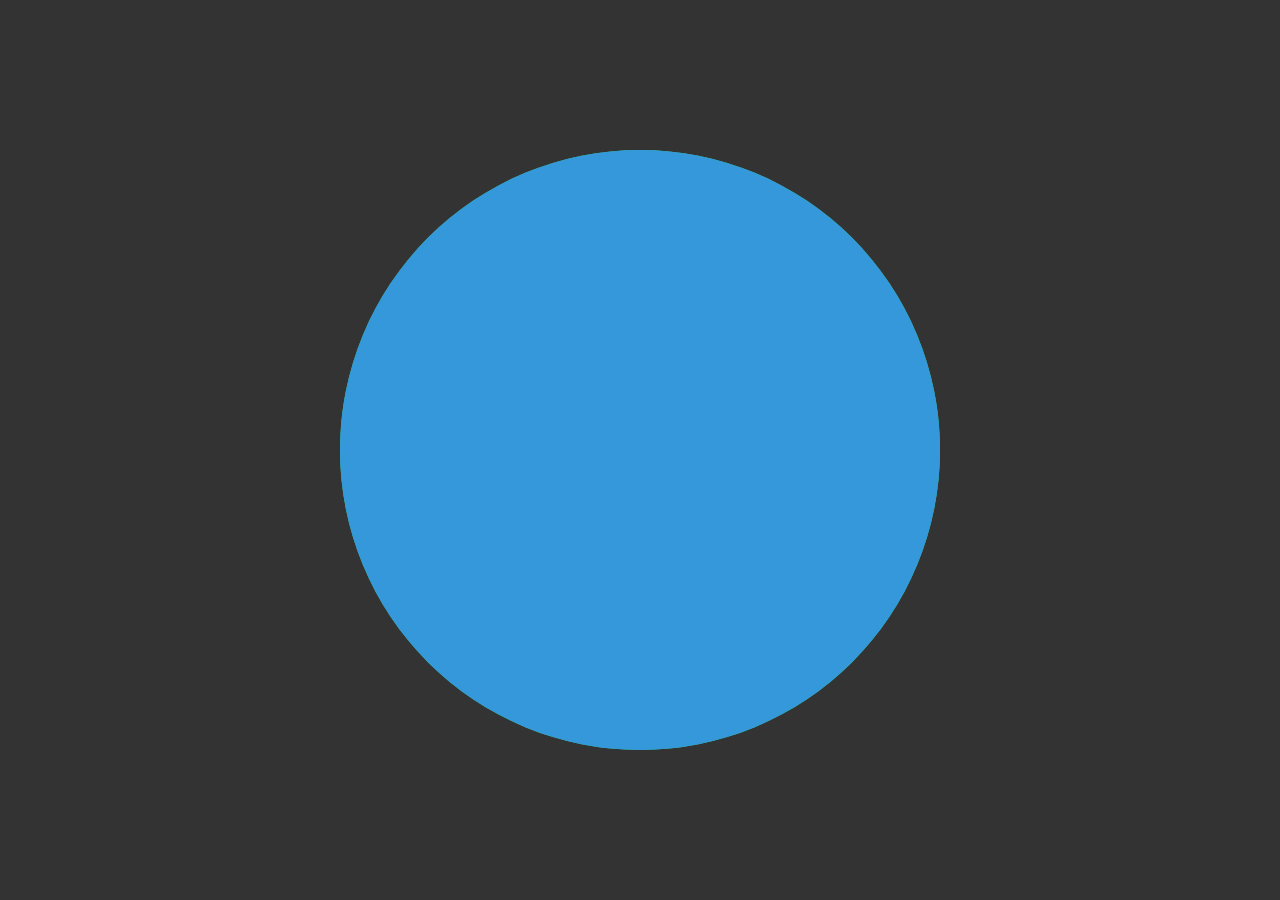
==== CoinFlippingGame/CoinFlip.html @ 5fb29f5e "Created css, html and js function for coin flipping" ====
<!DOCTYPE html>
<html>
<head>
<meta charset="utf-8">
<meta http-equiv="X-UA-Compatible" content="IE=edge">
<meta name="viewport" content="width=device-width, initial-scale=1">
<meta name="description" content="">
<meta name="author" content="">
<link rel="stylesheet" type="text/css" href="css/CoinFlip.css">

<title>New HMTL document by NewJect</title>

</head>
<body>

    <div id="coin-flip-cont">
        <div id="coin">
            <div class="front"></div>
            <div class="back"></div>
        </div>
    </div>
    
<script src="scripts/jquery/jquery-3.2.0.min.js"></script>
<script src="scripts/coinFlip.js"></script>

</body>
</html>
---- CoinFlippingGame/css/CoinFlip.css ----
html, body {
margin: 0;
width: 100%;
height: 100%;
background-color: #333;
}

#coin-flip-cont {
width: 600px;
height: 600px;
position: absolute;
top: calc(50% - 300px);
left: calc(50% - 300px);
}

#coin {
position: relative;
width: 600px;
transform-style: preserve-3d;
}

#coin .front, #coin .back {
position: absolute;
width: 600px;
height: 600px;
}

#coin .front {
transform: translateZ(1px);
border-radius: 50%;
background-color: #3498db;
}

#coin .back {
transform: translateZ(-1px) rotateY(180deg);
border-radius: 50%;
background-color: #2ecc71;
}

#coin.animation900 {
-webkit-animation: rotate900 3s linear forwards; 
animation: rotate900 3s linear forwards;
}

#coin.animation1080 {
-webkit-animation: rotate1080 3s linear forwards; 
animation: rotate1080 3s linear forwards;
}

#coin.animation1260 {
-webkit-animation: rotate1260 3s linear forwards; 
animation: rotate1260 3s linear forwards;
}

#coin.animation1440 {
-webkit-animation: rotate1440 3s linear forwards; 
animation: rotate1440 3s linear forwards;
}

#coin.animation1620 {
-webkit-animation: rotate1620 3s linear forwards; 
animation: rotate1620 3s linear forwards;
}

#coin.animation1800 {
-webkit-animation: rotate1800 3s linear forwards; 
animation: rotate1800 3s linear forwards;
}

#coin.animation1980 {
-webkit-animation: rotate1980 3s linear forwards; 
animation: rotate1980 3s linear forwards;
}

#coin.animation2160 {
-webkit-animation: rotate2160 3s linear forwards; 
animation: rotate2160 3s linear forwards;
}

@-webkit-keyframes rotate900 {
from { -webkit-transform: rotateY(0); -moz-transform: rotateY(0); transform: rotateY(0); }
to { -webkit-transform: rotateY(900deg); -moz-transform: rotateY(900deg); transform: rotateY(900deg); }
}

@keyframes rotate900 {
from { -webkit-transform: rotateY(0); -moz-transform: rotateY(0); transform: rotateY(0); }
to { -webkit-transform: rotateY(900deg); -moz-transform: rotateY(900deg); transform: rotateY(900deg); }
}

@-webkit-keyframes rotate1080 {
from { -webkit-transform: rotateY(0); -moz-transform: rotateY(0); transform: rotateY(0); }
to { -webkit-transform: rotateY(1080deg); -moz-transform: rotateY(1080deg); transform: rotateY(1080deg); }
}

@keyframes rotate1080 {
from { -webkit-transform: rotateY(0); -moz-transform: rotateY(0); transform: rotateY(0); }
to { -webkit-transform: rotateY(1080deg); -moz-transform: rotateY(1080deg); transform: rotateY(1080deg); }
}

@-webkit-keyframes rotate1260 {
from { -webkit-transform: rotateY(0); -moz-transform: rotateY(0); transform: rotateY(0); }
to { -webkit-transform: rotateY(1260deg); -moz-transform: rotateY(1260deg); transform: rotateY(1260deg); }
}

@keyframes rotate1260 {
from { -webkit-transform: rotateY(0); -moz-transform: rotateY(0); transform: rotateY(0); }
to { -webkit-transform: rotateY(1260deg); -moz-transform: rotateY(1260deg); transform: rotateY(1260deg); }
}

@-webkit-keyframes rotate1440 {
from { -webkit-transform: rotateY(0); -moz-transform: rotateY(0); transform: rotateY(0); }
to { -webkit-transform: rotateY(1440deg); -moz-transform: rotateY(1440deg); transform: rotateY(1440deg); }
}

@keyframes rotate1440 {
from { -webkit-transform: rotateY(0); -moz-transform: rotateY(0); transform: rotateY(0); }
to { -webkit-transform: rotateY(1440deg); -moz-transform: rotateY(1440deg); transform: rotateY(1440deg); }
}

@-webkit-keyframes rotate1620 {
from { -webkit-transform: rotateY(0); -moz-transform: rotateY(0); transform: rotateY(0); }
to { -webkit-transform: rotateY(1620deg); -moz-transform: rotateY(1620deg); transform: rotateY(1620deg); }
}

@keyframes rotate1620 {
from { -webkit-transform: rotateY(0); -moz-transform: rotateY(0); transform: rotateY(0); }
to { -webkit-transform: rotateY(1620deg); -moz-transform: rotateY(1620deg); transform: rotateY(1620deg); }
}

@-webkit-keyframes rotate1800 {
from { -webkit-transform: rotateY(0); -moz-transform: rotateY(0); transform: rotateY(0); }
to { -webkit-transform: rotateY(1800deg); -moz-transform: rotateY(1800deg); transform: rotateY(1800deg); }
}

@keyframes rotate1800 {
from { -webkit-transform: rotateY(0); -moz-transform: rotateY(0); transform: rotateY(0); }
to { -webkit-transform: rotateY(1800deg); -moz-transform: rotateY(1800deg); transform: rotateY(1800deg); }
}

@-webkit-keyframes rotate1980 {
from { -webkit-transform: rotateY(0); -moz-transform: rotateY(0); transform: rotateY(0); }
to { -webkit-transform: rotateY(1980deg); -moz-transform: rotateY(1980deg); transform: rotateY(1980deg); }
}

@keyframes rotate1980 {
from { -webkit-transform: rotateY(0); -moz-transform: rotateY(0); transform: rotateY(0); }
to { -webkit-transform: rotateY(1980deg); -moz-transform: rotateY(1980deg); transform: rotateY(1980deg); }
}

@-webkit-keyframes rotate2160 {
from { -webkit-transform: rotateY(0); -moz-transform: rotateY(0); transform: rotateY(0); }
to { -webkit-transform: rotateY(2160deg); -moz-transform: rotateY(2160deg); transform: rotateY(2160deg); }
}

@keyframes rotate2160 {
from { -webkit-transform: rotateY(0); -moz-transform: rotateY(0); transform: rotateY(0); }
to { -webkit-transform: rotateY(2160deg); -moz-transform: rotateY(2160deg); transform: rotateY(2160deg); }
}
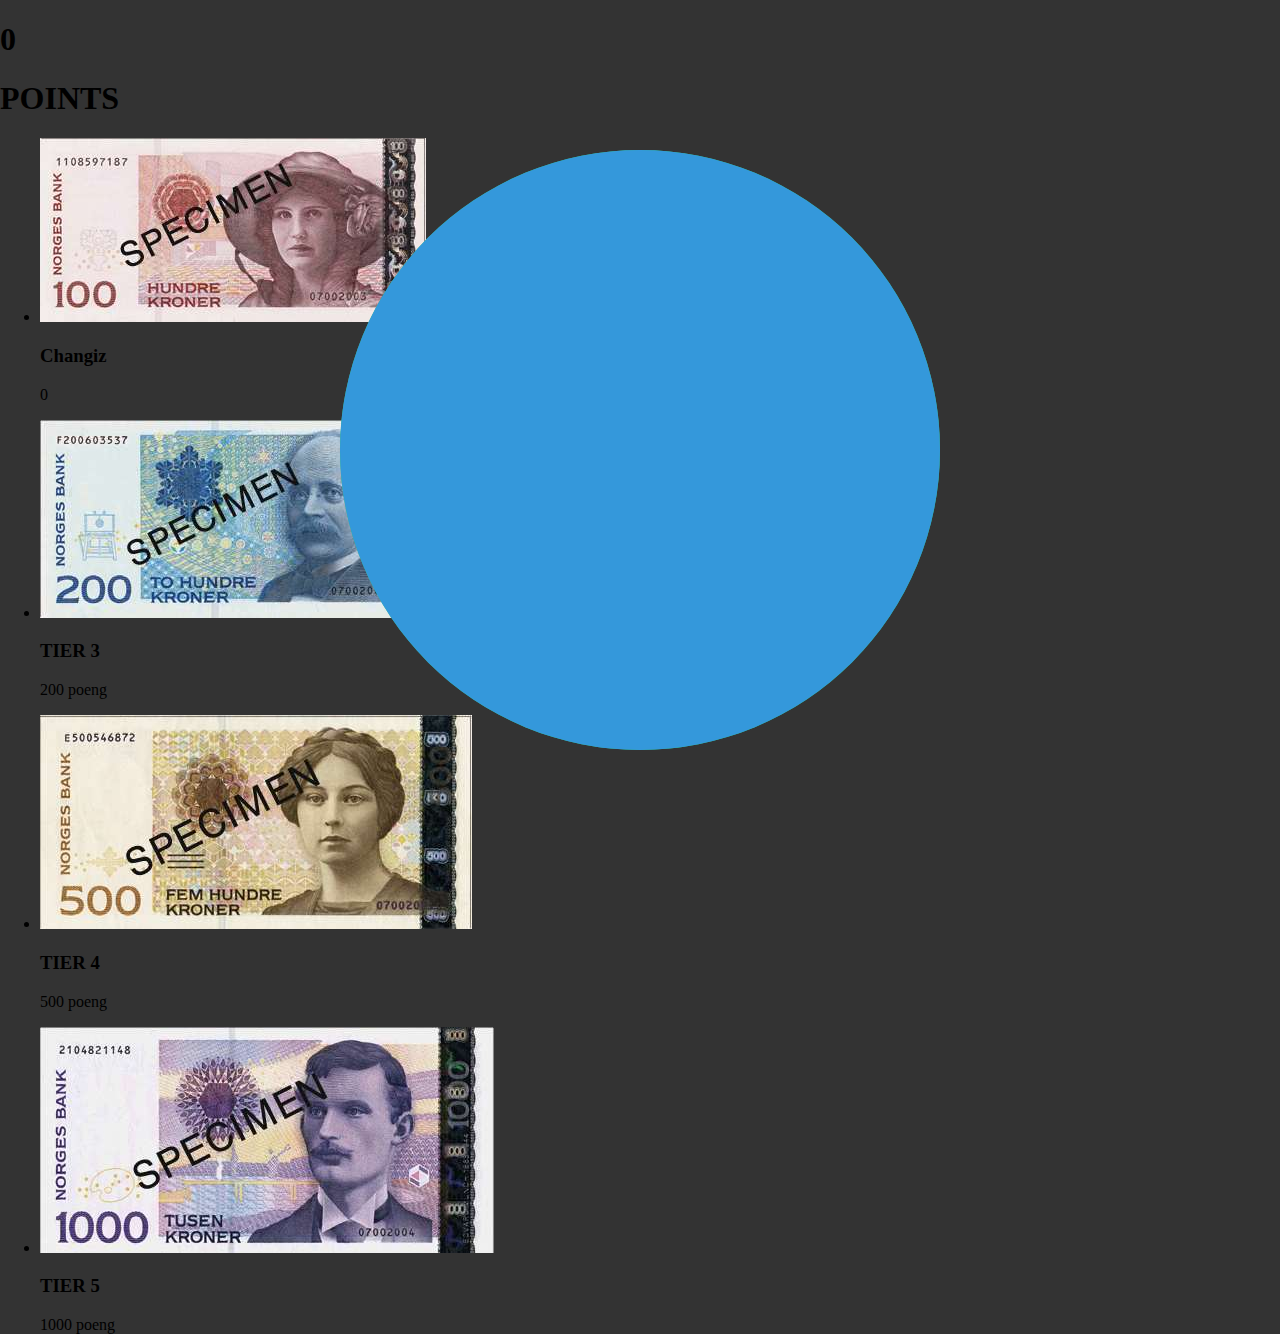
==== commit 62d35902: "Added Progress bar function, placed spin element inside progress bar" ====
--- a/CoinFlippingGame/CoinFlip.html
+++ b/CoinFlippingGame/CoinFlip.html
@@ -12,7 +12,39 @@
 
 </head>
 <body>
+    
+    <h1 class="output">0</h1>
+    <h1>POINTS</h1>
+    
+    <div id="urTeem"></div>
+    <div id="tierList">
+        <ul>
+            <li>
+              <img src="Images/100kroner.jpg" >
+              <h3>Changiz</h3>
+              <p class="output">0</p>
+            </li>
 
+            <li>
+              <img src="Images/200kroner.jpg">
+              <h3>TIER 3</h3>
+              <p>200 poeng</p>
+            </li>
+
+            <li>
+              <img src="Images/500kroner.jpg">
+              <h3>TIER 4</h3>
+              <p>500 poeng</p>
+            </li>
+
+            <li>
+              <img src="Images/1000kroner.jpg">
+              <h3>TIER 5</h3>
+              <p>1000 poeng</p>
+            </li>
+        </ul>
+    </div>
+    
     <div id="coin-flip-cont">
         <div id="coin">
             <div class="front"></div>
